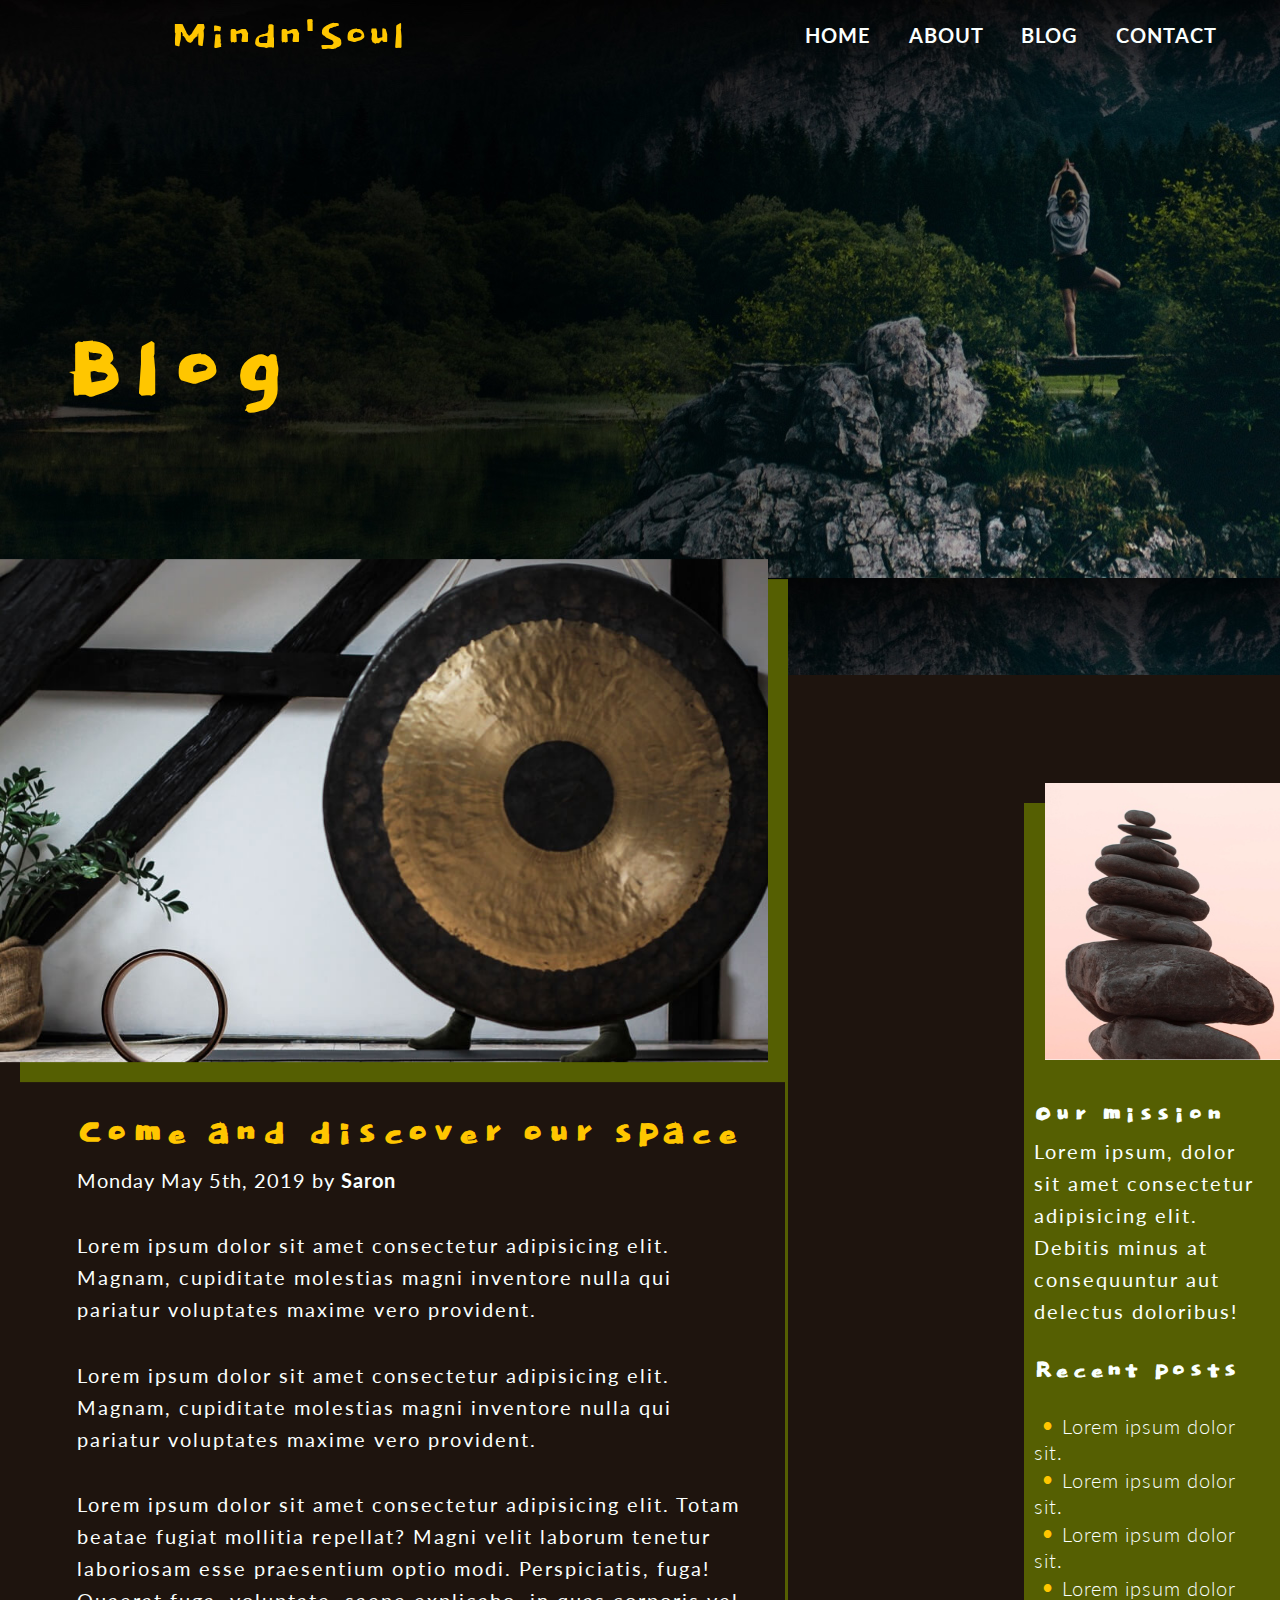
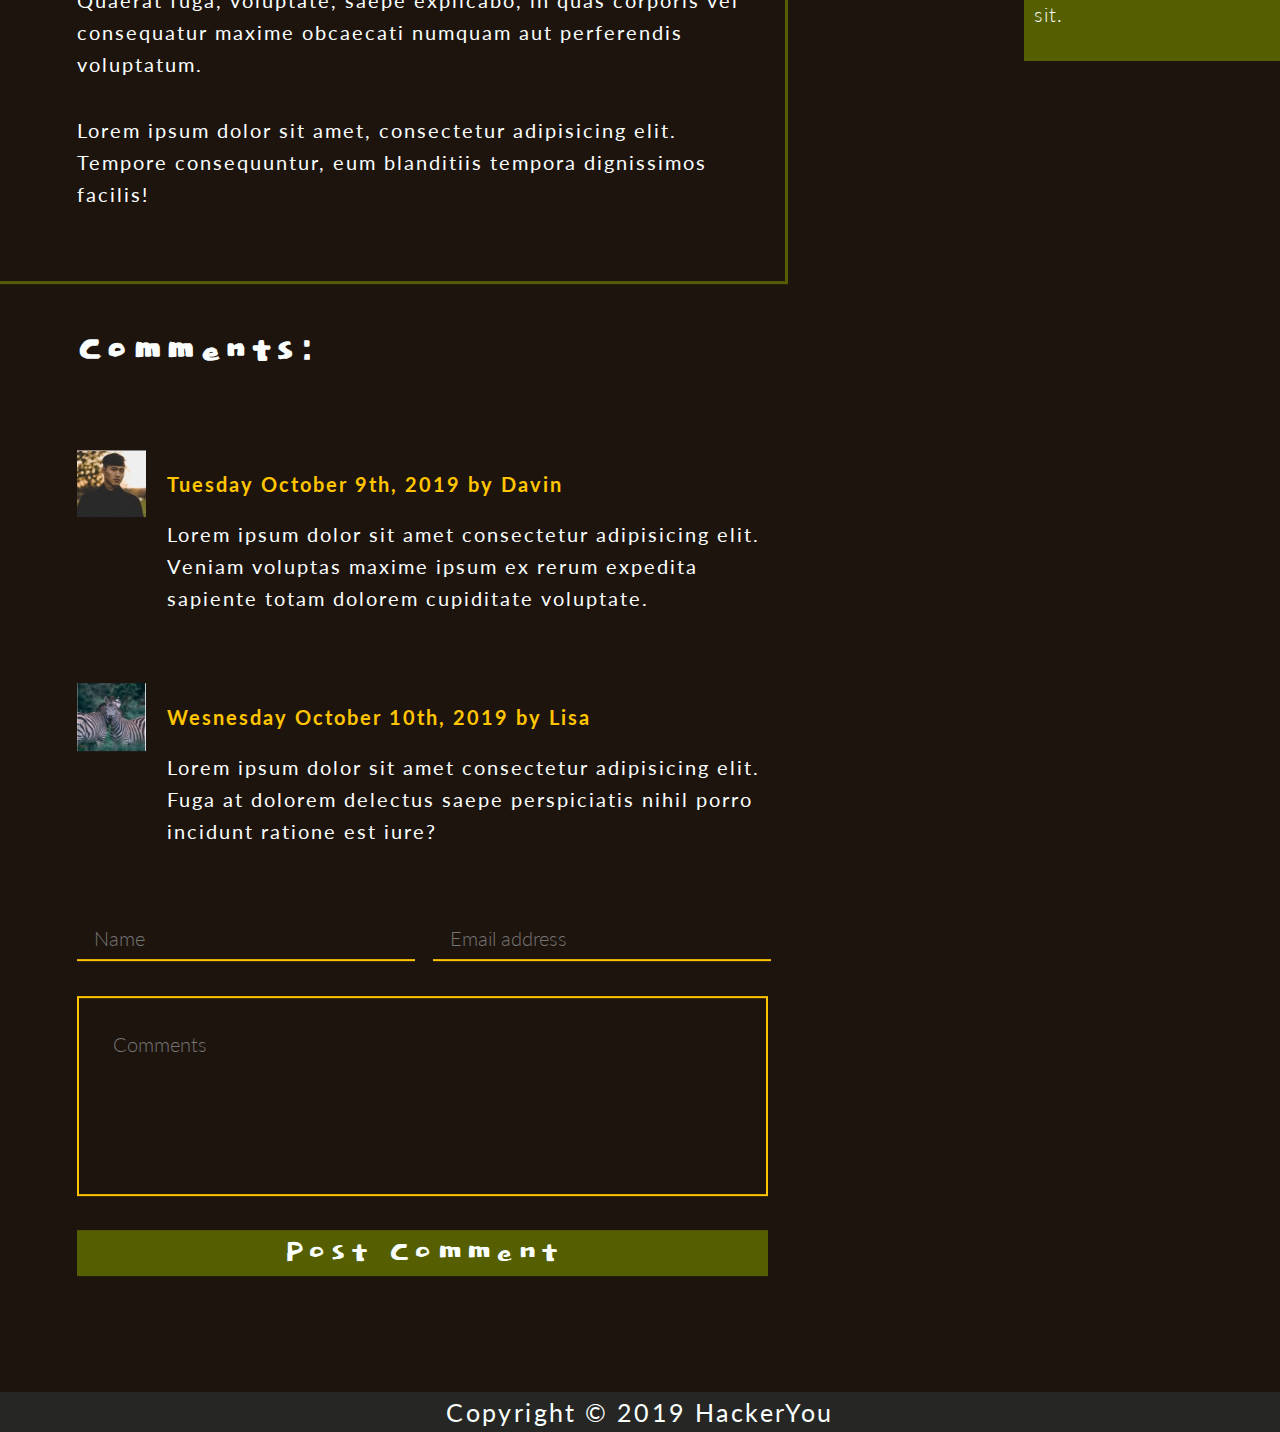
==== blog.html @ b52bbba9 "initial commit" ====
<!DOCTYPE html>
<html lang="en">
<head>
    <meta charset="UTF-8">
    <meta name="viewport" content="width=device-width, initial-scale=1.0">
    <meta http-equiv="X-UA-Compatible" content="ie=edge">
    <title>Blog</title>
    <!-- Google Fonts -->
    <link href="https://fonts.googleapis.com/css?family=Dokdo|Lato:300,400,700" rel="stylesheet">
    <!-- Font Awesome -->
    <link rel="stylesheet" href="https://use.fontawesome.com/releases/v5.8.1/css/all.css"
    integrity="sha384-50oBUHEmvpQ+1lW4y57PTFmhCaXp0ML5d60M1M7uH2+nqUivzIebhndOJK28anvf" crossorigin="anonymous">
    <!-- Style Sheet -->
    <link rel="stylesheet" href="styles/style.css">
</head>

<body>
    <div class="wrapper wrapperBlog">
        <header>
            <div class="navBarTop">
                <div class="logo">
                    <a href="#">Mindn'Soul</a>
                </div>
        
                <nav>
                    <ul class="navLinks">
                        <li><a href="index.html">Home</a></li>
                        <li><a href="#">About</a></li>
                        <li><a href="#">Blog</a></li>
                        <li><a href="contact.html">Contact</a></li>
                    </ul>
                </nav>
            </div>
        
            <div class="blogHeroTxt">
                <h1>Blog</h1>
            </div>
        </header>
        
        <main>
            <div class="blogLeftColumn">
                <div class="blogLeftColumnInnerWrap">
                    <article class="blogPost">
                        <div class="blogImg">
                            <img src="assets/blogGong.jpg"
                                alt="A yoga practicing space with a large gong on the right and a yoga wheel on the left.">
                        </div>
                        <div class="blogTxt">
                            <h2>Come and discover our space</h2>
                            <p>Monday May 5th, 2019 by <span>Saron</span></p>
                            
                            <p>Lorem ipsum dolor sit amet consectetur adipisicing elit. Magnam, cupiditate molestias magni inventore nulla qui pariatur voluptates maxime vero provident.</p>
                            <p>Lorem ipsum dolor sit amet consectetur adipisicing elit. Magnam, cupiditate molestias magni inventore nulla qui pariatur voluptates maxime vero provident.</p>
                            <p>Lorem ipsum dolor sit amet consectetur adipisicing elit. Totam beatae fugiat mollitia repellat? Magni velit laborum tenetur laboriosam esse praesentium optio modi. Perspiciatis, fuga! Quaerat fuga, voluptate, saepe explicabo, in quas corporis vel consequatur maxime obcaecati numquam aut perferendis voluptatum.</p>
                            <p>Lorem ipsum dolor sit amet, consectetur adipisicing elit. Tempore consequuntur, eum blanditiis tempora dignissimos facilis!</p>
                        </div>
                    </article>
                    
                    <section class="comments">
                        <h2>Comments:</h2>
                        <div class="comment">
                            <div class="commentImg">
                                <img src="assets/commentator1.jpg" alt="Commentator display picture, a portrait of a male.">
                            </div>
                    
                            <div class="commentTxt">
                                <h4>Tuesday October 9th, 2019 by Davin</h4>
                                <p>Lorem ipsum dolor sit amet consectetur adipisicing elit. Veniam voluptas maxime ipsum ex rerum expedita sapiente totam dolorem cupiditate voluptate.</p>
                            </div>
                        </div>
                    
                        <div class="comment">
                            <div class="commentImg">
                                <img src="assets/commentator2.jpg" alt="Commentator display picture, a photo of two zebras.">
                            </div>
                    
                            <div class="commentTxt">
                                <h4>Wesnesday October 10th, 2019 by Lisa</h4>
                                <p>Lorem ipsum dolor sit amet consectetur adipisicing elit. Fuga at dolorem delectus saepe perspiciatis nihil porro incidunt ratione est iure?</p>
                            </div>
                        </div>
                    
                        <form>
                            <fieldset class="commentatorInfo">
                                <div class="commentatorName">
                                    <label for="commentatorName" class="visuallyHidden">Name</label>
                                    <input id="commentatorName" type="text" placeholder="Name">
                                </div>

                                <div class="commentatorEmail">
                                    <label for="commentatorEmail" class="visuallyHidden">Email adress</label>
                                <input id="commentatorEmail" type="email" class="commentatorEmail" placeholder="Email address">
                                </div>
                            </fieldset>
                    
                            <fieldset class="commentInput">
                                <label for="commentInput" class="visuallyHidden">Comments</label>
                                <textarea id="commentInput" placeholder="Comments"></textarea>
                    
                                <label for="commentSubmit" class="visuallyHidden">Submit Post</label>
                                <input id="commentSubmit" type="submit" value="Post Comment">
                            </fieldset>
                        </form>
                    </section>
                </div>
            </div>

            <aside class="blogRightColumn">
                <div class="asideInnerWrap">
                    <div class="asideImg">
                        <img src="assets/blogStoneStack.jpg" alt="A stack of stones.">
                    </div>
                    <div class="asideMission">
                        <h3>Our mission</h3>
                        <p>Lorem ipsum, dolor sit amet consectetur adipisicing elit. Debitis minus at consequuntur aut delectus doloribus!
                        </p>
                    </div>
                    <div class="recentPosts">
                        <h3>Recent posts</h3>
                        <ul class="postList">
                            <li>Lorem ipsum dolor sit.</li>
                            <li>Lorem ipsum dolor sit.</li>
                            <li>Lorem ipsum dolor sit.</li>
                            <li>Lorem ipsum dolor sit.</li>
                        </ul>
                    </div>
                </div>
            </aside>
        </main>
        <footer>
            <p>Copyright &copy 2019 HackerYou</p>
        </footer>
    </div>
</body>
</html>
---- styles/style.css ----
article, aside, details, figcaption, figure, footer, header, hgroup, nav, section, summary {
  display: block; }

audio, canvas, video {
  display: inline-block; }

audio:not([controls]) {
  display: none;
  height: 0; }

[hidden] {
  display: none; }

html {
  font-family: sans-serif;
  -webkit-text-size-adjust: 100%;
  -ms-text-size-adjust: 100%; }

a:focus {
  outline: thin dotted; }

a:active, a:hover {
  outline: 0; }

h1 {
  font-size: 2em; }

abbr[title] {
  border-bottom: 1px dotted; }

b, strong {
  font-weight: 700; }

dfn {
  font-style: italic; }

mark {
  background: #ff0;
  color: #000; }

code, kbd, pre, samp {
  font-family: monospace, serif;
  font-size: 1em; }

pre {
  white-space: pre-wrap;
  word-wrap: break-word; }

q {
  quotes: \201C \201D \2018 \2019; }

small {
  font-size: 80%; }

sub, sup {
  font-size: 75%;
  line-height: 0;
  position: relative;
  vertical-align: baseline; }

sup {
  top: -.5em; }

sub {
  bottom: -.25em; }

img {
  border: 0; }

svg:not(:root) {
  overflow: hidden; }

fieldset {
  border: 1px solid silver;
  margin: 0 2px;
  padding: .35em .625em .75em; }

button, input, select, textarea {
  font-family: inherit;
  font-size: 100%;
  margin: 0; }

button, input {
  line-height: normal; }

button, html input[type=button], input[type=reset], input[type=submit] {
  -webkit-appearance: button;
  cursor: pointer; }

button[disabled], input[disabled] {
  cursor: default; }

input[type=checkbox], input[type=radio] {
  -webkit-box-sizing: border-box;
  box-sizing: border-box;
  padding: 0; }

input[type=search] {
  -webkit-appearance: textfield;
  -moz-box-sizing: content-box;
  -webkit-box-sizing: content-box;
  box-sizing: content-box; }

input[type=search]::-webkit-search-cancel-button, input[type=search]::-webkit-search-decoration {
  -webkit-appearance: none; }

textarea {
  overflow: auto;
  vertical-align: top; }

table {
  border-collapse: collapse;
  border-spacing: 0; }

body, figure {
  margin: 0; }

legend, button::-moz-focus-inner, input::-moz-focus-inner {
  border: 0;
  padding: 0; }

* {
  -moz-box-sizing: border-box;
  -webkit-box-sizing: border-box;
  box-sizing: border-box; }

.visuallyHidden:not(:focus):not(:active) {
  position: absolute;
  width: 1px;
  height: 1px;
  margin: -1px;
  border: 0;
  padding: 0;
  white-space: nowrap;
  -webkit-clip-path: inset(100%);
  clip-path: inset(100%);
  clip: rect(0 0 0);
  overflow: hidden; }

html {
  font-size: 125%; }

a {
  text-decoration: none; }

ul {
  padding: 0; }

li {
  list-style: none; }

img {
  width: 100%;
  max-width: 100%; }

.wrapper {
  max-width: 1440px;
  margin: 0 auto; }

h1,
h2,
h3,
h4,
p {
  margin: 0; }

.logo a,
h1,
h2,
h3 {
  font-family: "Dokdo", cursive; }

.logo a,
h1,
h2,
.wrapperHome h3,
h4 {
  color: #ffc600; }

.navLinks a,
.heroTxt span,
li,
p,
input,
textarea {
  font-family: "Lato", sans-serif;
  color: #fafffe; }

nav li {
  font-weight: 700; }

.heroTxt span,
input,
textarea {
  font-weight: 300; }

.wrapper header {
  background-size: cover;
  background-repeat: no-repeat; }

.wrapperBlog header,
.wrapperContact header {
  min-height: 75vh;
  display: -webkit-box;
  display: -ms-flexbox;
  display: flex;
  -webkit-box-orient: vertical;
  -webkit-box-direction: normal;
  -ms-flex-direction: column;
  flex-direction: column; }

.navBarTop {
  display: -webkit-box;
  display: -ms-flexbox;
  display: flex;
  -webkit-box-pack: justify;
  -ms-flex-pack: justify;
  justify-content: space-between;
  -webkit-box-align: center;
  -ms-flex-align: center;
  align-items: center; }

.logo {
  width: 40%;
  font-size: 2.56rem;
  padding-left: 5%;
  text-align: center; }

header nav {
  width: 40%; }

.navLinks {
  padding-right: 5%;
  display: -webkit-box;
  display: -ms-flexbox;
  display: flex;
  -webkit-box-pack: space-evenly;
  -ms-flex-pack: space-evenly;
  justify-content: space-evenly; }

.navLinks a {
  font-size: 1rem;
  line-height: 1.45rem;
  letter-spacing: 0.05rem;
  text-align: center;
  text-transform: uppercase;
  -webkit-transition: color .3s linear;
  -o-transition: color .3s linear;
  transition: color .3s linear; }
  .navLinks a:hover {
    color: #ffc600; }

.blogHeroTxt,
.contactHeroTxt {
  -webkit-box-flex: 1;
  -ms-flex-positive: 1;
  flex-grow: 1;
  display: -webkit-box;
  display: -ms-flexbox;
  display: flex;
  -webkit-box-pack: start;
  -ms-flex-pack: start;
  justify-content: flex-start;
  -webkit-box-align: center;
  -ms-flex-align: center;
  align-items: center; }
  .blogHeroTxt h1,
  .contactHeroTxt h1 {
    padding-left: 5%;
    font-size: 5.25rem;
    line-height: 3.48rem;
    letter-spacing: 0.545rem; }

h2 {
  font-size: 2.25rem;
  line-height: 2.9rem;
  letter-spacing: 0.245rem; }

p,
h4 {
  font-size: 1rem;
  line-height: 1.6rem;
  letter-spacing: 0.1rem; }

.button,
input[type=submit] {
  background: #555f02;
  padding: 3px 5px;
  font-family: "Dokdo", cursive;
  font-size: 2rem;
  line-height: 2.9rem;
  letter-spacing: 0.215rem;
  color: #fafffe; }

footer {
  background: #262725; }
  footer p {
    font-family: "Lato", sans-serif;
    font-size: 1.25rem;
    line-height: 2rem;
    letter-spacing: 0.12rem;
    color: #fafffe;
    text-align: center; }

.wrapperBlog header {
  background: url("../assets/blogHeaderBackground.jpg"); }

.wrapperBlog main {
  background: #1e140e;
  display: -webkit-box;
  display: -ms-flexbox;
  display: flex;
  -ms-flex-wrap: wrap;
  flex-wrap: wrap; }

.blogLeftColumn {
  width: 60%; }

.blogRightColumn {
  width: 40%; }

.blogLeftColumnInnerWrap {
  -webkit-transform: translateY(-5%);
  -ms-transform: translateY(-5%);
  transform: translateY(-5%); }

.blogImg img {
  -webkit-box-shadow: 20px 20px 0 #555f02;
  box-shadow: 20px 20px 0 #555f02; }

.blogTxt {
  width: calc( 100% + 20px);
  padding: 5% 5% 5% 10%;
  border-right: 3px solid #555f02;
  border-bottom: 3px solid #555f02; }
  .blogTxt p {
    margin-bottom: 5%; }
  .blogTxt p:nth-of-type(1) {
    letter-spacing: 0.05rem; }
  .blogTxt span {
    font-weight: 700; }

.comments {
  margin-top: 5%;
  padding-left: 10%; }
  .comments h2 {
    color: #fafffe; }

.comment {
  margin: 10% 0;
  display: -webkit-box;
  display: -ms-flexbox;
  display: flex;
  -ms-flex-wrap: wrap;
  flex-wrap: wrap;
  -webkit-box-pack: justify;
  -ms-flex-pack: justify;
  justify-content: space-between; }

.commentImg {
  width: 10%; }

.commentTxt {
  padding-left: 3%;
  width: 90%; }
  .commentTxt h4 {
    margin: 0;
    padding: 3% 0;
    font-family: "Lato", sans-serif; }

fieldset {
  width: 100%;
  margin: 0;
  padding: 0;
  border: none;
  display: -webkit-box;
  display: -ms-flexbox;
  display: flex;
  -ms-flex-wrap: wrap;
  flex-wrap: wrap;
  -webkit-box-pack: justify;
  -ms-flex-pack: justify;
  justify-content: space-between; }
  fieldset .commentatorName {
    margin-right: 1%; }
  fieldset .commentatorEmail {
    margin-left: 1%; }
  fieldset .commentatorName,
  fieldset .commentatorEmail {
    width: calc( 50% - 1%); }
    fieldset .commentatorName input,
    fieldset .commentatorEmail input {
      width: 100%;
      height: 45px;
      padding-left: 5%;
      background: transparent;
      border: none;
      border-bottom: 2px solid #ffc600; }

.commentInput input,
.commentInput textarea {
  width: 100%; }

.commentInput input[type=submit] {
  border: none;
  line-height: 2rem; }

.commentInput textarea {
  resize: none;
  margin: 5% 0;
  padding: 5% 0 0 5%;
  height: 200px;
  background: transparent;
  border: 2px solid #ffc600;
  vertical-align: top; }

.blogRightColumn {
  padding-top: 10%;
  display: -webkit-box;
  display: -ms-flexbox;
  display: flex;
  -webkit-box-pack: end;
  -ms-flex-pack: end;
  justify-content: flex-end;
  -webkit-box-align: start;
  -ms-flex-align: start;
  align-items: flex-start; }
  .blogRightColumn h3 {
    font-size: 1.5rem;
    line-height: 2rem;
    letter-spacing: 0.2rem;
    color: #fafffe; }

.asideInnerWrap {
  background: #555f02;
  width: 50%;
  padding: 2%; }

.asideImg img {
  position: relative;
  top: -30px;
  right: -11px; }

.asideMission,
.recentPosts {
  margin-bottom: 10%; }

.postList li {
  list-style: none;
  list-style-position: inside;
  font-family: "Lato", sans-serif;
  font-weight: 300;
  font-size: 1rem;
  line-height: 1.3rem;
  letter-spacing: 0.05rem;
  color: #fafffe; }
  .postList li::before {
    content: "\2022";
    color: #ffc600;
    font-size: 1.3rem;
    padding: 0.3rem; }

.wrapperContact header {
  background: url("../assets/contactHeaderBackground.jpg"); }

.contactContent {
  background: #1e140e;
  display: -webkit-box;
  display: -ms-flexbox;
  display: flex;
  -ms-flex-pack: distribute;
  justify-content: space-around;
  -webkit-box-align: center;
  -ms-flex-align: center;
  align-items: center; }

.contactForm {
  width: 65%;
  padding: 0 0 5% 5%; }

.getInTouch {
  background: #262725;
  padding: 10% 5%;
  -webkit-box-shadow: 20px 20px 0 #ffc600;
  box-shadow: 20px 20px 0 #ffc600;
  position: relative;
  top: -130px; }

.senderInfo input {
  width: calc( 49% - 6%);
  height: 45px;
  margin: 0 3%;
  padding-left: 5%;
  background: transparent;
  border: none;
  border-bottom: 2px solid #ffc600;
  font-family: "Lato", sans-serif;
  font-size: 1rem;
  line-height: 1.3rem;
  letter-spacing: 0.05rem;
  color: #fafffe; }

.messageInput textarea {
  resize: none;
  width: 100%;
  margin: 5% 0;
  padding: 5% 0 0 5%;
  height: 200px;
  background: transparent;
  border: 2px solid #ffc600;
  font-family: "Lato", sans-serif;
  font-size: 1rem;
  line-height: 1.3rem;
  letter-spacing: 0.05rem;
  vertical-align: top;
  color: #fafffe; }

.messageInput input {
  width: 100%; }
  .messageInput input[type=submit] {
    background: #555f02;
    height: 40px;
    border: none;
    font-family: "Dokdo", cursive;
    font-size: 1.5rem;
    line-height: 2rem;
    letter-spacing: 0.05rem;
    color: #fafffe; }

.contactInfo {
  width: 35%;
  padding: 9%; }

.mediaContact ul {
  width: 70%;
  margin: 0;
  display: -webkit-box;
  display: -ms-flexbox;
  display: flex;
  -webkit-box-pack: justify;
  -ms-flex-pack: justify;
  justify-content: space-between; }
  .mediaContact ul a {
    font-size: 1rem;
    line-height: 1.3rem;
    color: #ffc600; }

.mediaContact a {
  font-family: "Lato", sans-serif;
  font-weight: 300;
  font-size: 1rem;
  line-height: 2.5rem;
  letter-spacing: 0.05rem;
  color: #fafffe; }

.directContact a {
  font-family: "Lato", sans-serif;
  font-weight: 300;
  font-size: 1rem;
  line-height: 1.5rem;
  letter-spacing: 0.05rem;
  color: #fafffe; }

.wrapperHome header {
  background: url("../assets/homeHeaderBackground.jpg");
  background-size: cover;
  background-position: right top;
  min-height: 95vh; }

.heroContainer {
  display: -webkit-box;
  display: -ms-flexbox;
  display: flex;
  -webkit-transform: translateY(30%);
  -ms-transform: translateY(30%);
  transform: translateY(30%); }

.heroImg {
  width: 40%; }

.heroTxt {
  width: 60%;
  display: -webkit-box;
  display: -ms-flexbox;
  display: flex;
  -webkit-box-orient: vertical;
  -webkit-box-direction: normal;
  -ms-flex-direction: column;
  flex-direction: column;
  -webkit-box-pack: start;
  -ms-flex-pack: start;
  justify-content: flex-start; }

.heroTxt h1 {
  margin: 0 3%;
  font-size: 5.75rem;
  line-height: 4.5rem; }
  .heroTxt h1 span {
    font-size: 2.5rem; }

.newAdventure,
.moreInfo {
  background: #1e140e;
  padding: 10%; }

.gallery,
.courseInfo {
  background: #262725; }

.newAdventure,
.galleryContainer {
  display: -webkit-box;
  display: -ms-flexbox;
  display: flex;
  -webkit-box-pack: justify;
  -ms-flex-pack: justify;
  justify-content: space-between;
  -webkit-box-align: center;
  -ms-flex-align: center;
  align-items: center; }

.newAdventureTxt {
  width: 70%; }

.newAdventureImg {
  width: 30%; }

.gallery {
  padding: 10%;
  font-size: 0; }
  .gallery img {
    width: calc( 33.33% - 4%/3);
    margin: 1%; }
    .gallery img:first-child {
      margin-left: 0; }
    .gallery img:last-child {
      margin-right: 0; }

.moreInfo {
  display: -webkit-box;
  display: -ms-flexbox;
  display: flex;
  -ms-flex-wrap: wrap;
  flex-wrap: wrap;
  -webkit-box-pack: justify;
  -ms-flex-pack: justify;
  justify-content: space-between;
  -ms-flex-line-pack: distribute;
  align-content: space-around; }

.infoSelection {
  width: calc( 50% - 2%);
  display: -webkit-box;
  display: -ms-flexbox;
  display: flex;
  -ms-flex-wrap: wrap;
  flex-wrap: wrap; }
  .infoSelection:nth-child(odd) {
    margin-right: 1%; }
  .infoSelection::nth-child(even) {
    margin-left: 1%; }

.icon {
  background: #555f02;
  width: 50px;
  height: 50px;
  border-radius: 50%;
  padding-top: 8px;
  text-align: center; }
  .icon i {
    font-size: 1.5rem;
    color: #fafffe; }

.infoTxt {
  width: 90%;
  padding-left: 3%; }

.wrapperHome h3 {
  font-size: 2rem;
  line-height: 2.9rem;
  letter-spacing: 0.215rem; }

.groupProgm,
.newLocation {
  display: -webkit-box;
  display: -ms-flexbox;
  display: flex;
  -ms-flex-wrap: wrap;
  flex-wrap: wrap;
  -webkit-box-pack: justify;
  -ms-flex-pack: justify;
  justify-content: space-between;
  -webkit-box-align: center;
  -ms-flex-align: center;
  align-items: center; }

.groupProgmImg,
.newLocationImg {
  width: 40%; }

.groupProgmImg {
  -webkit-transform: translateY(-20%);
  -ms-transform: translateY(-20%);
  transform: translateY(-20%); }

.newLocationImg {
  -webkit-transform: translateY(20%);
  -ms-transform: translateY(20%);
  transform: translateY(20%); }

.groupProgmImg img {
  -webkit-box-shadow: 20px 20px 0 #ffc600;
  box-shadow: 20px 20px 0 #ffc600; }

.newLocationImg img {
  -webkit-box-shadow: -20px 20px 0 #ffc600;
  box-shadow: -20px 20px 0 #ffc600; }

.groupProgmTxt,
.newLocationTxt {
  width: 60%;
  padding: 3%; }

.freeTrial {
  background: #1e140e; }

.freeTrialTxt {
  padding: 10%;
  text-align: center; }
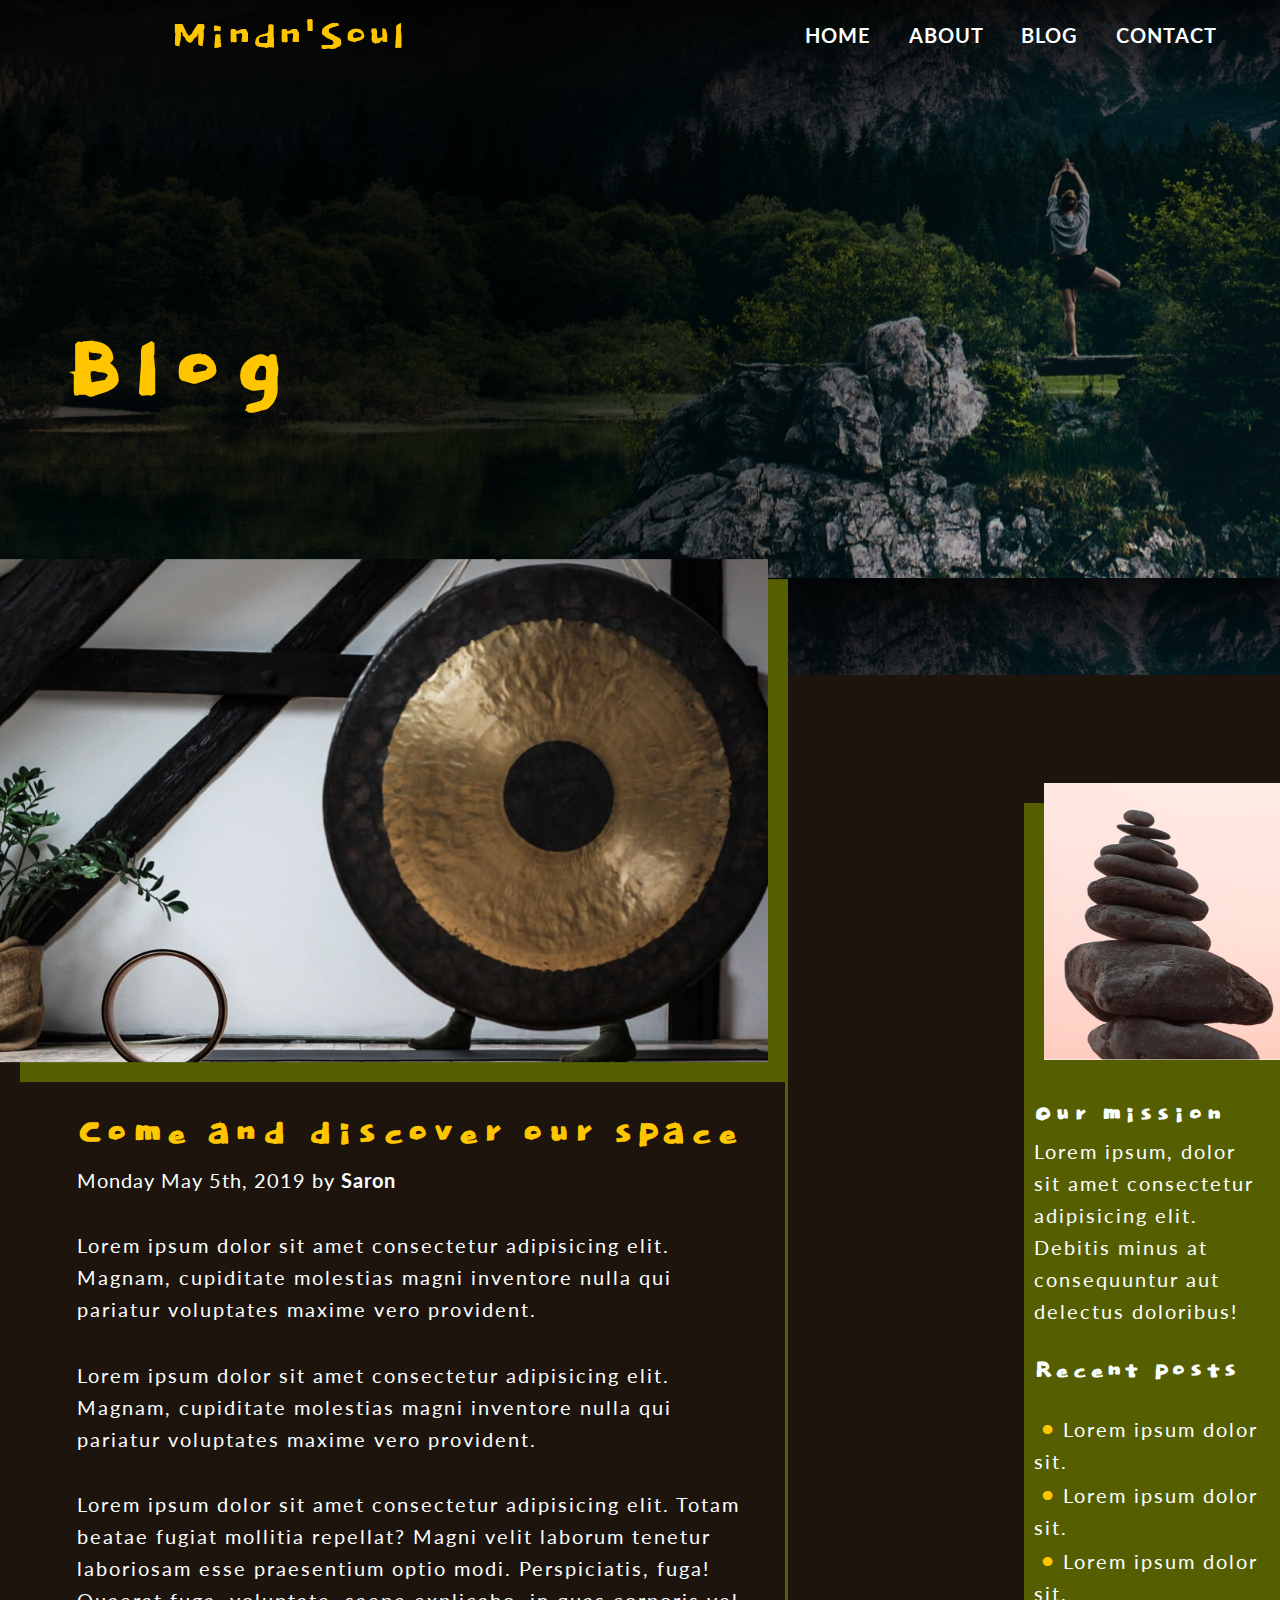
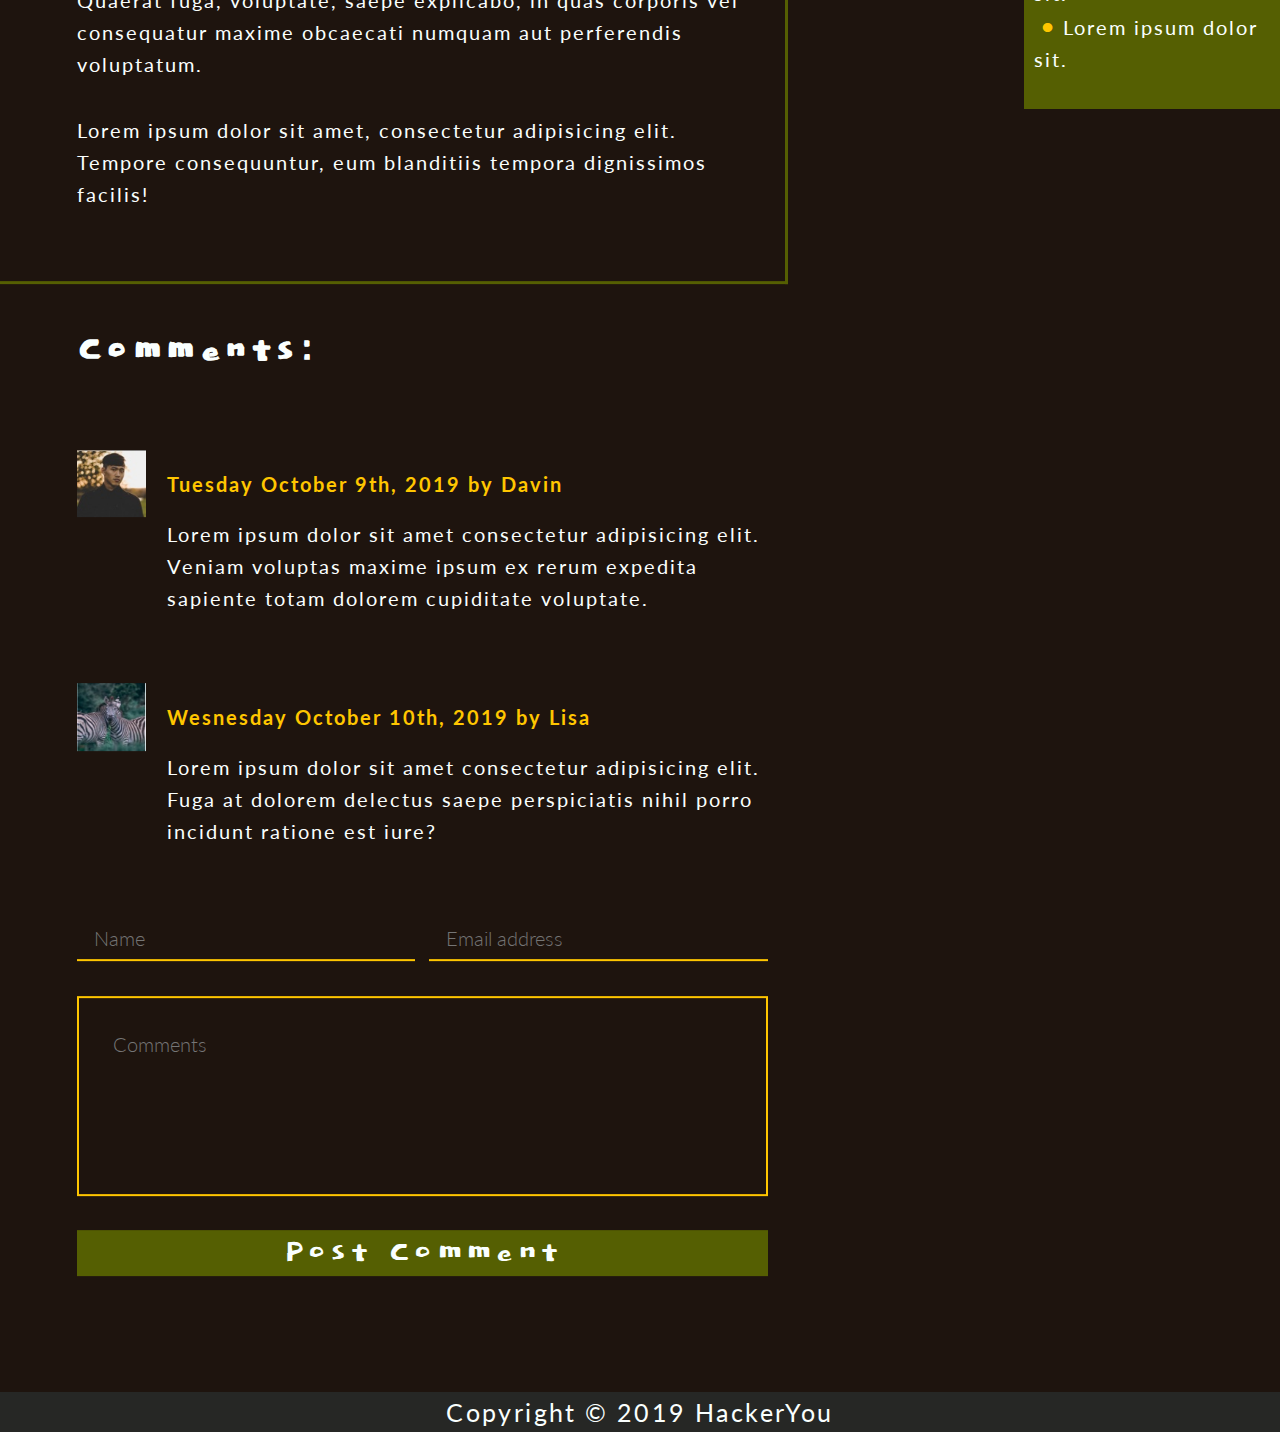
==== commit 5d086ca1: "combined form styles, cleaned up some redundant codes" ====
--- a/blog.html
+++ b/blog.html
@@ -81,19 +81,19 @@
                         </div>
                     
                         <form>
-                            <fieldset class="commentatorInfo">
-                                <div class="commentatorName">
+                            <fieldset>
+                                <div class="formName">
                                     <label for="commentatorName" class="visuallyHidden">Name</label>
                                     <input id="commentatorName" type="text" placeholder="Name">
                                 </div>
 
-                                <div class="commentatorEmail">
+                                <div class="formEmail">
                                     <label for="commentatorEmail" class="visuallyHidden">Email adress</label>
-                                <input id="commentatorEmail" type="email" class="commentatorEmail" placeholder="Email address">
+                                <input id="commentatorEmail" type="email" placeholder="Email address">
                                 </div>
                             </fieldset>
                     
-                            <fieldset class="commentInput">
+                            <fieldset class="formInput">
                                 <label for="commentInput" class="visuallyHidden">Comments</label>
                                 <textarea id="commentInput" placeholder="Comments"></textarea>
                     
--- a/styles/style.css
+++ b/styles/style.css
@@ -194,6 +194,22 @@
 textarea {
   font-weight: 300; }
 
+input::-webkit-input-placeholder,
+textarea::-webkit-input-placeholder {
+  opacity: 1; }
+
+input:-ms-input-placeholder,
+textarea:-ms-input-placeholder {
+  opacity: 1; }
+
+input::-ms-input-placeholder,
+textarea::-ms-input-placeholder {
+  opacity: 1; }
+
+input::placeholder,
+textarea::placeholder {
+  opacity: 1; }
+
 .wrapper header {
   background-size: cover;
   background-repeat: no-repeat; }
@@ -277,7 +293,8 @@
   letter-spacing: 0.245rem; }
 
 p,
-h4 {
+h4,
+.postList li {
   font-size: 1rem;
   line-height: 1.6rem;
   letter-spacing: 0.1rem; }
@@ -292,6 +309,64 @@
   letter-spacing: 0.215rem;
   color: #fafffe; }
 
+.wrapperBlog main,
+.wrapperContact main {
+  background: #1e140e;
+  display: -webkit-box;
+  display: -ms-flexbox;
+  display: flex;
+  -ms-flex-wrap: wrap;
+  flex-wrap: wrap; }
+
+fieldset {
+  width: 100%;
+  margin: 0;
+  padding: 0;
+  border: none;
+  display: -webkit-box;
+  display: -ms-flexbox;
+  display: flex;
+  -ms-flex-wrap: wrap;
+  flex-wrap: wrap;
+  -webkit-box-pack: justify;
+  -ms-flex-pack: justify;
+  justify-content: space-between; }
+
+.formName {
+  margin-right: 1%; }
+
+.formEmail {
+  margin-left: 1%; }
+
+.formName,
+.formEmail {
+  width: calc( 50% - 1%); }
+  .formName input,
+  .formEmail input {
+    width: 100%;
+    height: 45px;
+    padding-left: 5%;
+    background: transparent;
+    border: none;
+    border-bottom: 2px solid #ffc600; }
+
+.formInput input,
+.formInput textarea {
+  width: 100%; }
+
+.formInput input[type=submit] {
+  border: none;
+  line-height: 2rem; }
+
+.formInput textarea {
+  resize: none;
+  margin: 5% 0;
+  padding: 5% 0 0 5%;
+  height: 200px;
+  background: transparent;
+  border: 2px solid #ffc600;
+  vertical-align: top; }
+
 footer {
   background: #262725; }
   footer p {
@@ -304,14 +379,6 @@
 
 .wrapperBlog header {
   background: url("../assets/blogHeaderBackground.jpg"); }
-
-.wrapperBlog main {
-  background: #1e140e;
-  display: -webkit-box;
-  display: -ms-flexbox;
-  display: flex;
-  -ms-flex-wrap: wrap;
-  flex-wrap: wrap; }
 
 .blogLeftColumn {
   width: 60%; }
@@ -368,52 +435,6 @@
     padding: 3% 0;
     font-family: "Lato", sans-serif; }
 
-fieldset {
-  width: 100%;
-  margin: 0;
-  padding: 0;
-  border: none;
-  display: -webkit-box;
-  display: -ms-flexbox;
-  display: flex;
-  -ms-flex-wrap: wrap;
-  flex-wrap: wrap;
-  -webkit-box-pack: justify;
-  -ms-flex-pack: justify;
-  justify-content: space-between; }
-  fieldset .commentatorName {
-    margin-right: 1%; }
-  fieldset .commentatorEmail {
-    margin-left: 1%; }
-  fieldset .commentatorName,
-  fieldset .commentatorEmail {
-    width: calc( 50% - 1%); }
-    fieldset .commentatorName input,
-    fieldset .commentatorEmail input {
-      width: 100%;
-      height: 45px;
-      padding-left: 5%;
-      background: transparent;
-      border: none;
-      border-bottom: 2px solid #ffc600; }
-
-.commentInput input,
-.commentInput textarea {
-  width: 100%; }
-
-.commentInput input[type=submit] {
-  border: none;
-  line-height: 2rem; }
-
-.commentInput textarea {
-  resize: none;
-  margin: 5% 0;
-  padding: 5% 0 0 5%;
-  height: 200px;
-  background: transparent;
-  border: 2px solid #ffc600;
-  vertical-align: top; }
-
 .blogRightColumn {
   padding-top: 10%;
   display: -webkit-box;
@@ -437,9 +458,9 @@
   padding: 2%; }
 
 .asideImg img {
-  position: relative;
-  top: -30px;
-  right: -11px; }
+  -webkit-transform: translate(10px, -30px);
+  -ms-transform: translate(10px, -30px);
+  transform: translate(10px, -30px); }
 
 .asideMission,
 .recentPosts {
@@ -447,13 +468,7 @@
 
 .postList li {
   list-style: none;
-  list-style-position: inside;
-  font-family: "Lato", sans-serif;
-  font-weight: 300;
-  font-size: 1rem;
-  line-height: 1.3rem;
-  letter-spacing: 0.05rem;
-  color: #fafffe; }
+  list-style-position: inside; }
   .postList li::before {
     content: "\2022";
     color: #ffc600;
@@ -463,11 +478,7 @@
 .wrapperContact header {
   background: url("../assets/contactHeaderBackground.jpg"); }
 
-.contactContent {
-  background: #1e140e;
-  display: -webkit-box;
-  display: -ms-flexbox;
-  display: flex;
+.wrapperContact main {
   -ms-flex-pack: distribute;
   justify-content: space-around;
   -webkit-box-align: center;
@@ -475,57 +486,16 @@
   align-items: center; }
 
 .contactForm {
-  width: 65%;
-  padding: 0 0 5% 5%; }
-
-.getInTouch {
-  background: #262725;
-  padding: 10% 5%;
-  -webkit-box-shadow: 20px 20px 0 #ffc600;
-  box-shadow: 20px 20px 0 #ffc600;
-  position: relative;
-  top: -130px; }
-
-.senderInfo input {
-  width: calc( 49% - 6%);
-  height: 45px;
-  margin: 0 3%;
-  padding-left: 5%;
-  background: transparent;
-  border: none;
-  border-bottom: 2px solid #ffc600;
-  font-family: "Lato", sans-serif;
-  font-size: 1rem;
-  line-height: 1.3rem;
-  letter-spacing: 0.05rem;
-  color: #fafffe; }
-
-.messageInput textarea {
-  resize: none;
-  width: 100%;
-  margin: 5% 0;
-  padding: 5% 0 0 5%;
-  height: 200px;
-  background: transparent;
-  border: 2px solid #ffc600;
-  font-family: "Lato", sans-serif;
-  font-size: 1rem;
-  line-height: 1.3rem;
-  letter-spacing: 0.05rem;
-  vertical-align: top;
-  color: #fafffe; }
-
-.messageInput input {
-  width: 100%; }
-  .messageInput input[type=submit] {
-    background: #555f02;
-    height: 40px;
-    border: none;
-    font-family: "Dokdo", cursive;
-    font-size: 1.5rem;
-    line-height: 2rem;
-    letter-spacing: 0.05rem;
-    color: #fafffe; }
+  width: 65%; }
+  .contactForm form {
+    margin-left: 10%;
+    padding: 5%;
+    -webkit-box-shadow: 20px 20px 0 #ffc600;
+    box-shadow: 20px 20px 0 #ffc600;
+    background: #262725;
+    -webkit-transform: translateY(-30%);
+    -ms-transform: translateY(-30%);
+    transform: translateY(-30%); }
 
 .contactInfo {
   width: 35%;
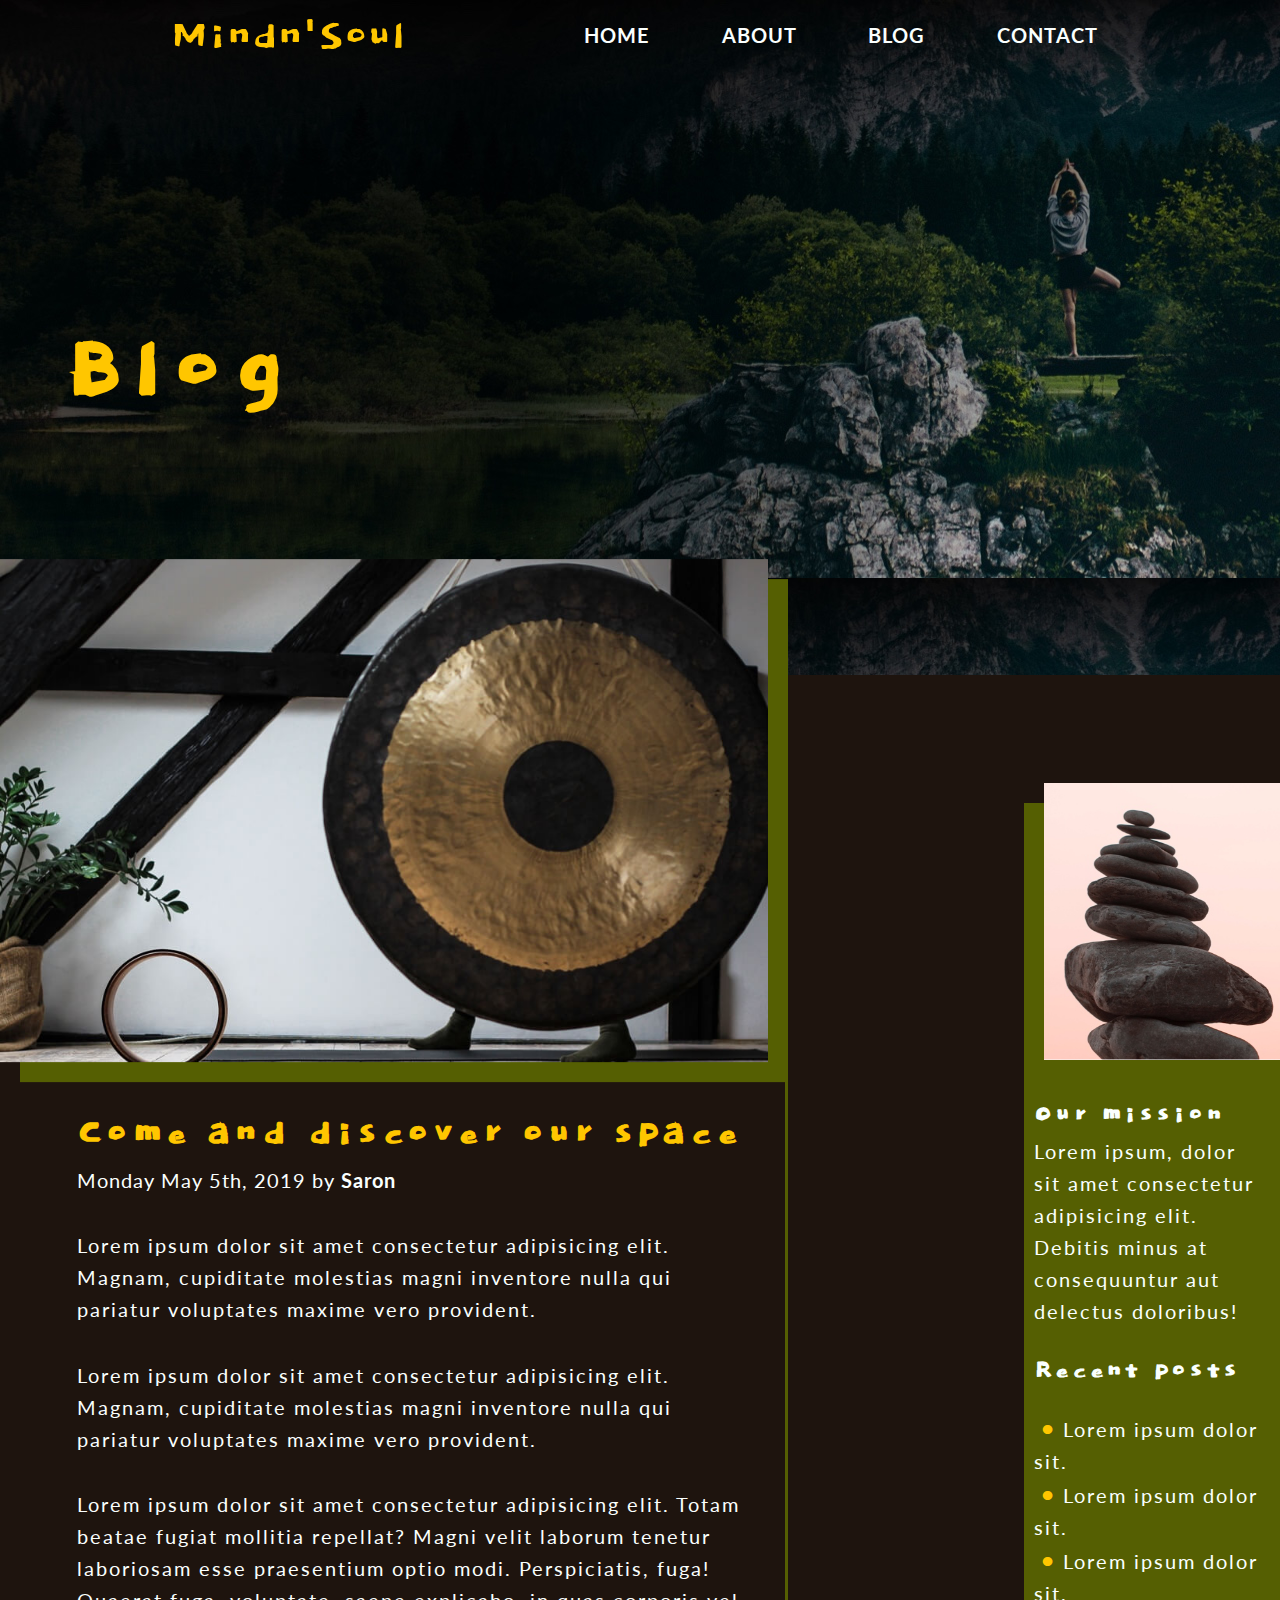
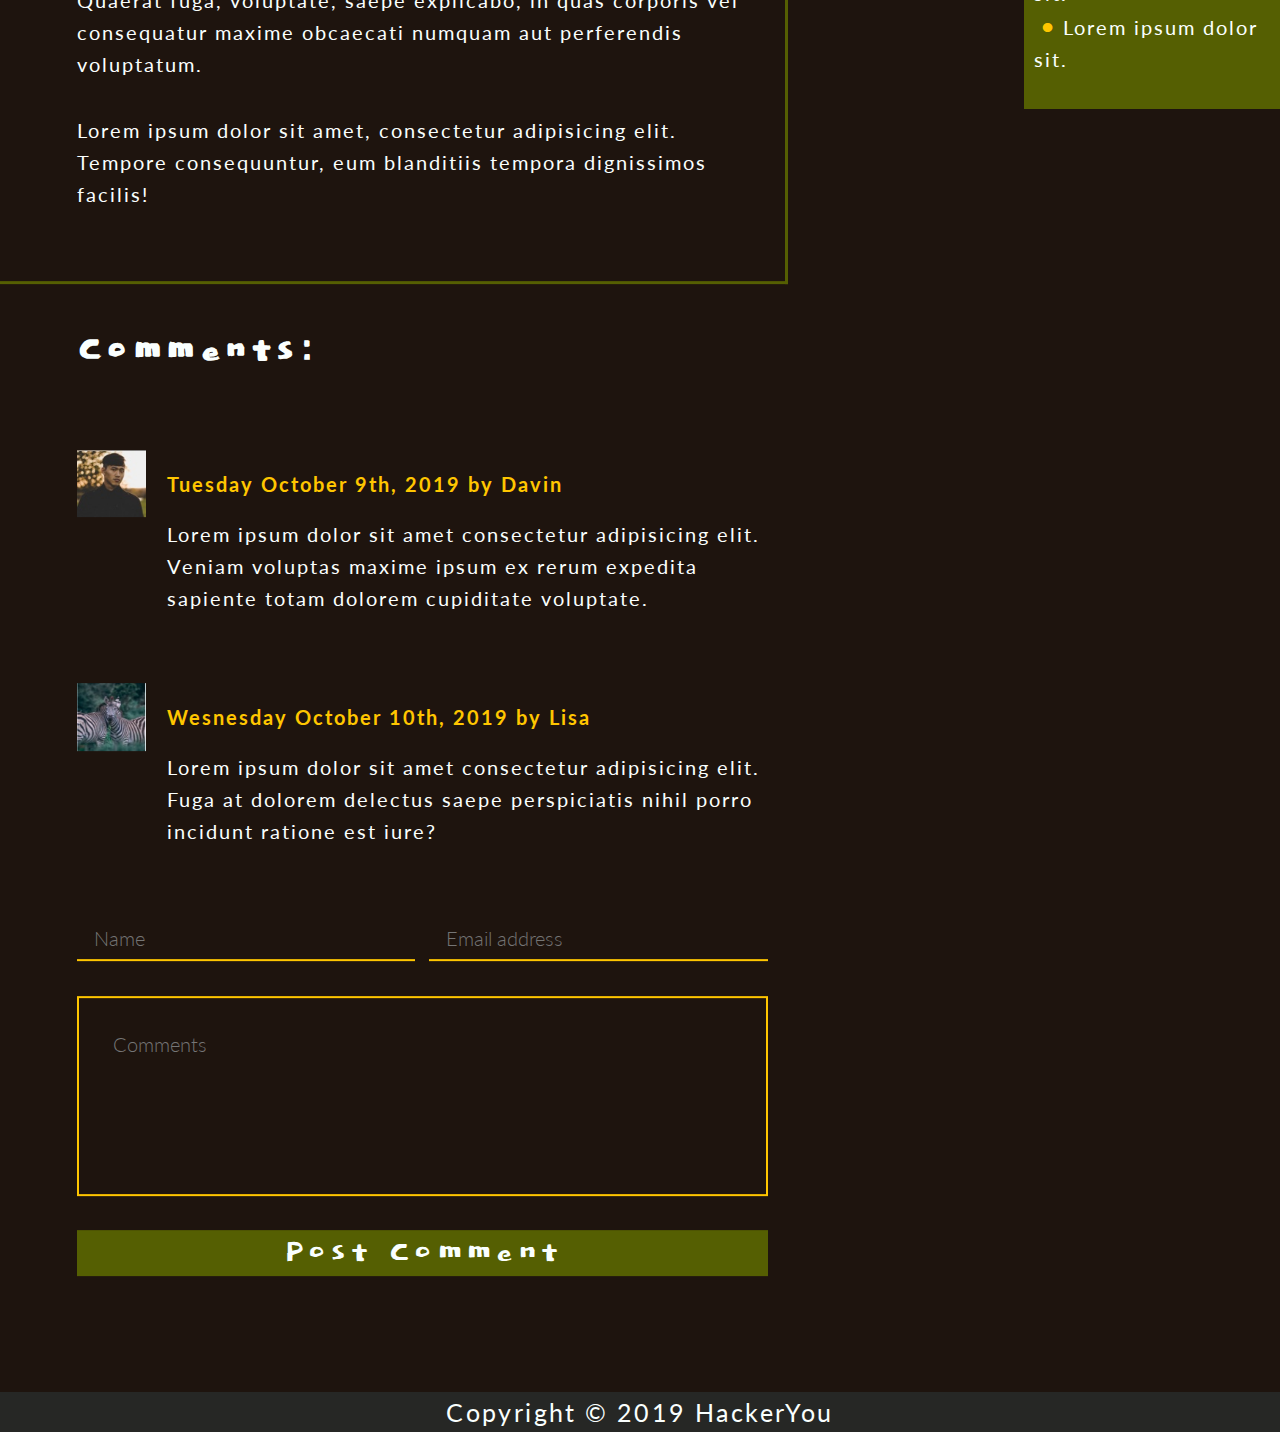
==== commit ca9c58a3: "responsive on all header, up to newAdventure on home page" ====
--- a/blog.html
+++ b/blog.html
@@ -28,6 +28,7 @@
                         <li><a href="#">About</a></li>
                         <li><a href="#">Blog</a></li>
                         <li><a href="contact.html">Contact</a></li>
+                        <li><a href="#"><i class="fas fa-bars"></i></a></li>
                     </ul>
                 </nav>
             </div>
--- a/styles/style.css
+++ b/styles/style.css
@@ -250,9 +250,11 @@
   display: -webkit-box;
   display: -ms-flexbox;
   display: flex;
-  -webkit-box-pack: space-evenly;
-  -ms-flex-pack: space-evenly;
-  justify-content: space-evenly; }
+  -ms-flex-pack: distribute;
+  justify-content: space-around; }
+  .navLinks li:last-child {
+    visibility: hidden;
+    width: 0; }
 
 .navLinks a {
   font-size: 1rem;
@@ -377,6 +379,44 @@
     color: #fafffe;
     text-align: center; }
 
+@media (max-width: 1360px) {
+  nav {
+    -webkit-box-flex: 1;
+    -ms-flex-positive: 1;
+    flex-grow: 1; }
+  .navLinks {
+    -webkit-box-pack: space-evenly;
+    -ms-flex-pack: space-evenly;
+    justify-content: space-evenly; } }
+
+@media (max-width: 860px) {
+  .navLinks {
+    -webkit-box-pack: end;
+    -ms-flex-pack: end;
+    justify-content: flex-end; }
+    .navLinks li {
+      visibility: hidden;
+      width: 0; }
+      .navLinks li:last-child {
+        visibility: visible;
+        width: auto; }
+    .navLinks a:last-child {
+      font-size: 1.5rem;
+      -webkit-transition: color .3s linear;
+      -o-transition: color .3s linear;
+      transition: color .3s linear; }
+      .navLinks a:last-child:hover {
+        color: #ffc600; } }
+
+@media (max-width: 380px) {
+  .logo {
+    visibility: hidden; } }
+
+@media (max-width: 350px) {
+  .button {
+    font-size: 1.6rem;
+    line-height: 2.5rem; } }
+
 .wrapperBlog header {
   background: url("../assets/blogHeaderBackground.jpg"); }
 
@@ -475,6 +515,23 @@
     font-size: 1.3rem;
     padding: 0.3rem; }
 
+@media (max-width: 1170px) {
+  .wrapperBlog header {
+    background-position: 80%; } }
+
+@media (max-width: 900px) {
+  .wrapperBlog header {
+    background-position: 60%; } }
+
+@media (max-width: 500px) {
+  .wrapperBlog header {
+    background-position: 70%; }
+  .blogHeroTxt {
+    -webkit-box-align: end;
+    -ms-flex-align: end;
+    align-items: flex-end;
+    margin-bottom: 10%; } }
+
 .wrapperContact header {
   background: url("../assets/contactHeaderBackground.jpg"); }
 
@@ -531,6 +588,15 @@
   letter-spacing: 0.05rem;
   color: #fafffe; }
 
+@media (max-width: 760px) {
+  .contactHeroTxt h1 {
+    line-height: 5rem; } }
+
+@media (max-width: 400px) {
+  .contactHeroTxt h1 {
+    font-size: 4rem;
+    line-height: 4rem; } }
+
 .wrapperHome header {
   background: url("../assets/homeHeaderBackground.jpg");
   background-size: cover;
@@ -632,13 +698,13 @@
 
 .icon {
   background: #555f02;
-  width: 50px;
-  height: 50px;
+  width: 3.5vw;
+  height: 3.5vw;
   border-radius: 50%;
-  padding-top: 8px;
+  padding-top: 9px;
   text-align: center; }
   .icon i {
-    font-size: 1.5rem;
+    font-size: 2vw;
     color: #fafffe; }
 
 .infoTxt {
@@ -672,28 +738,168 @@
   -webkit-transform: translateY(-20%);
   -ms-transform: translateY(-20%);
   transform: translateY(-20%); }
+  .groupProgmImg img {
+    -webkit-box-shadow: 20px 20px 0 #ffc600;
+    box-shadow: 20px 20px 0 #ffc600; }
 
 .newLocationImg {
   -webkit-transform: translateY(20%);
   -ms-transform: translateY(20%);
   transform: translateY(20%); }
-
-.groupProgmImg img {
-  -webkit-box-shadow: 20px 20px 0 #ffc600;
-  box-shadow: 20px 20px 0 #ffc600; }
-
-.newLocationImg img {
-  -webkit-box-shadow: -20px 20px 0 #ffc600;
-  box-shadow: -20px 20px 0 #ffc600; }
+  .newLocationImg img {
+    -webkit-box-shadow: -20px 20px 0 #ffc600;
+    box-shadow: -20px 20px 0 #ffc600; }
 
 .groupProgmTxt,
 .newLocationTxt {
   width: 60%;
   padding: 3%; }
 
+.groupProgmTxt {
+  padding-right: 10%; }
+
+.newLocationTxt {
+  padding-left: 10%; }
+
 .freeTrial {
   background: #1e140e; }
 
 .freeTrialTxt {
   padding: 10%;
   text-align: center; }
+
+@media (max-width: 1360px) {
+  .wrapperHome header {
+    background-position: center center; }
+  .heroImg {
+    width: 45%; }
+  .heroTxt {
+    width: 55%; } }
+
+@media (max-width: 1300px) {
+  .heroTxt h1 {
+    font-size: 5rem; } }
+
+@media (max-width: 1250px) {
+  .heroContainer {
+    -webkit-transform: translateY(35%);
+    -ms-transform: translateY(35%);
+    transform: translateY(35%); }
+  .newAdventureImg {
+    width: 35%; }
+  .newAdventureTxt {
+    width: 65%; }
+  .infoTxt h3 {
+    font-size: 1.8rem; } }
+
+@media (max-width: 1200px) {
+  .newAdventure,
+  .gallery,
+  .moreInfo,
+  .freeTrialTxt {
+    padding: 10% 5%; } }
+
+@media (max-width: 1150px) {
+  .wrapperHome header {
+    background-position: 66%; }
+  .heroContainer {
+    -webkit-transform: none;
+    -ms-transform: none;
+    transform: none;
+    margin: 8% 0; } }
+
+@media (max-width: 1100px) {
+  .heroContainer {
+    width: 90%;
+    margin: 15% 0; } }
+
+@media (max-width: 1000px) {
+  .wrapperHome header {
+    background-position: right bottom; }
+  .heroContainer {
+    width: 100%;
+    margin: 18% 0 15% 5%; }
+    .heroContainer h1 {
+      font-size: 5.75rem; }
+  .heroImg {
+    visibility: hidden;
+    width: 0; }
+  .newAdventureImg {
+    width: 50%; }
+  .newAdventureTxt {
+    width: 50%; } }
+
+@media (max-width: 950px) {
+  .newAdventure {
+    padding: 0;
+    -webkit-box-orient: vertical;
+    -webkit-box-direction: reverse;
+    -ms-flex-direction: column-reverse;
+    flex-direction: column-reverse; }
+  .newAdventureImg,
+  .newAdventureTxt {
+    width: 100%; }
+    .newAdventureImg img,
+    .newAdventureTxt img {
+      height: 400px;
+      -o-object-fit: cover;
+      object-fit: cover;
+      -o-object-position: center 80%;
+      object-position: center 80%; }
+  .newAdventureTxt {
+    text-align: center;
+    padding: 10% 5%; } }
+
+@media (max-width: 860px) {
+  .heroTxt h1 {
+    font-size: 5rem; } }
+
+@media (max-width: 790px) {
+  .wrapperHome header {
+    background-position: 85%; } }
+
+@media (max-width: 650px) {
+  .heroTxt h1 {
+    font-size: 4.5rem;
+    line-height: 4rem; }
+    .heroTxt h1 span {
+      font-size: 2.3rem; } }
+
+@media (max-width: 600px) {
+  .wrapperHome header {
+    background: -webkit-gradient(linear, left top, left bottom, color-stop(30%, rgba(0, 0, 0, 0.9)), to(rgba(0, 0, 0, 0))), url("../assets/homeHeaderBackground.jpg");
+    background: -webkit-linear-gradient(top, rgba(0, 0, 0, 0.9) 30%, rgba(0, 0, 0, 0)), url("../assets/homeHeaderBackground.jpg");
+    background: -o-linear-gradient(top, rgba(0, 0, 0, 0.9) 30%, rgba(0, 0, 0, 0)), url("../assets/homeHeaderBackground.jpg");
+    background: linear-gradient(to bottom, rgba(0, 0, 0, 0.9) 30%, rgba(0, 0, 0, 0)), url("../assets/homeHeaderBackground.jpg");
+    background-position: 88%; }
+  .heroContainer {
+    margin: 33% 2%; } }
+
+@media (max-width: 500px) {
+  .heroTxt h1 {
+    font-size: 4rem;
+    line-height: 3.5rem; }
+    .heroTxt h1 span {
+      font-size: 2rem; }
+  .heroContainer {
+    margin: 45% 2%; }
+  .newAdventureImg img {
+    height: 300px; } }
+
+@media (max-width: 450px) {
+  .heroTxt h1 {
+    font-size: 3.5rem;
+    line-height: 3rem; }
+    .heroTxt h1 span {
+      font-size: 1.5rem; } }
+
+@media (max-width: 420px) {
+  .heroContainer {
+    margin: 60% 2%; } }
+
+@media (max-width: 380px) {
+  .heroContainer {
+    margin: 70% 0; }
+  .heroTxt h1 {
+    font-size: 3rem;
+    line-height: 2.5rem; } }
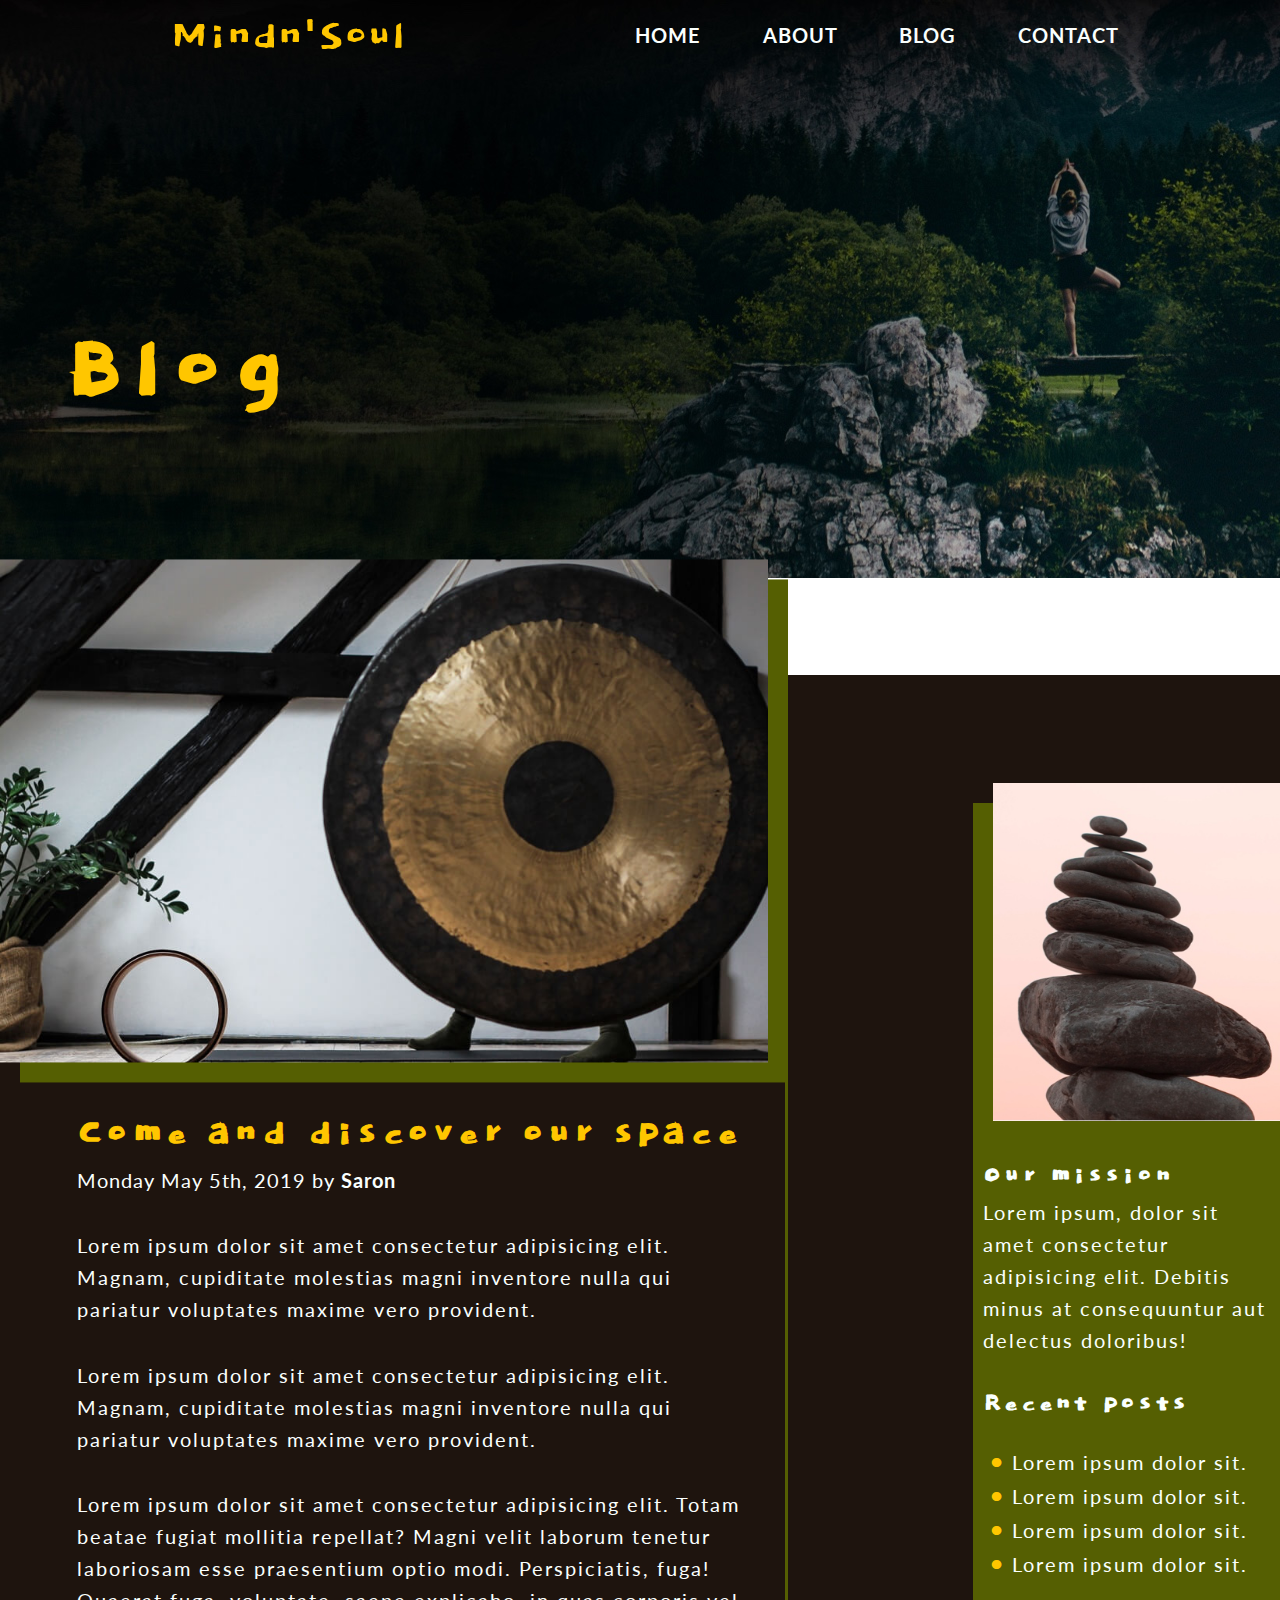
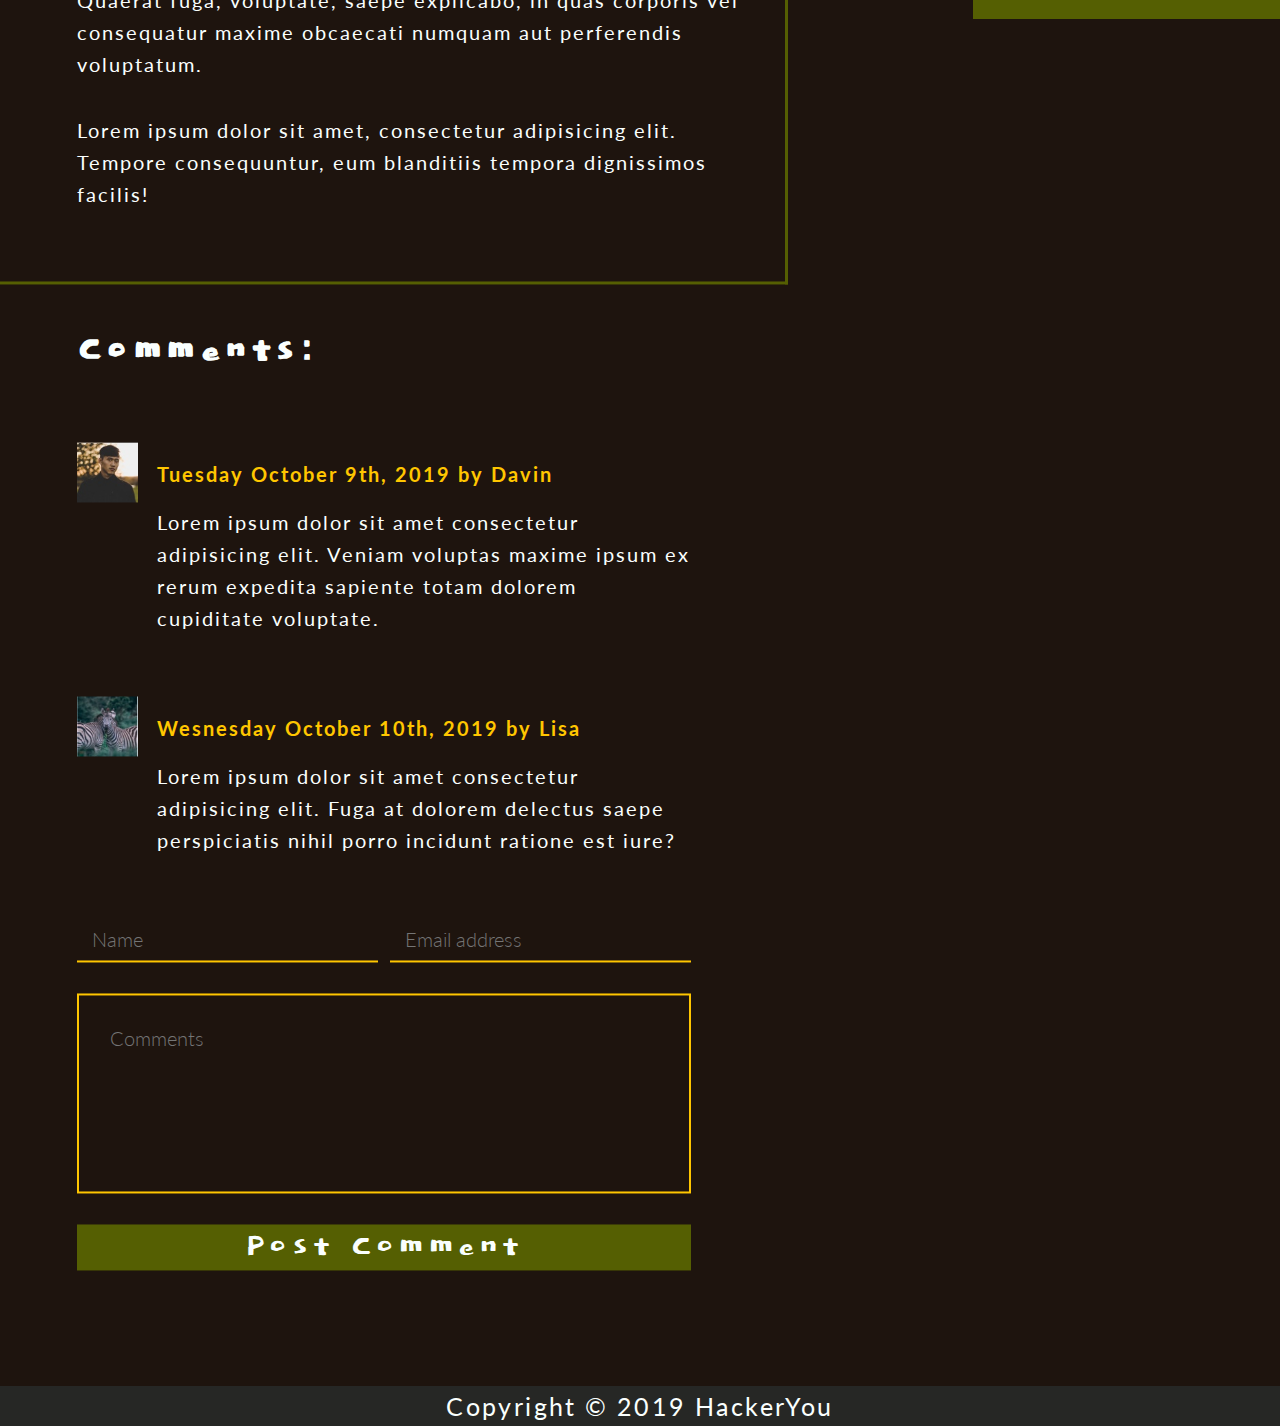
==== commit 00984f6f: "added skip link, added some accessibiliy features to icon links" ====
--- a/blog.html
+++ b/blog.html
@@ -24,11 +24,12 @@
         
                 <nav>
                     <ul class="navLinks">
+                        <li><a class="skipLink visuallyHidden" href=#mainBlog>skip to main content</a></li>
                         <li><a href="index.html">Home</a></li>
                         <li><a href="#">About</a></li>
                         <li><a href="#">Blog</a></li>
                         <li><a href="contact.html">Contact</a></li>
-                        <li><a href="#"><i class="fas fa-bars"></i></a></li>
+                        <li><a aria-label="Expand main navigation." href="#"><i aria-hidden="true" class="fas fa-bars"></i></a></li>
                     </ul>
                 </nav>
             </div>
@@ -38,7 +39,7 @@
             </div>
         </header>
         
-        <main>
+        <main id="mainBlog">
             <div class="blogLeftColumn">
                 <div class="blogLeftColumnInnerWrap">
                     <article class="blogPost">
@@ -111,19 +112,22 @@
                     <div class="asideImg">
                         <img src="assets/blogStoneStack.jpg" alt="A stack of stones.">
                     </div>
-                    <div class="asideMission">
-                        <h3>Our mission</h3>
-                        <p>Lorem ipsum, dolor sit amet consectetur adipisicing elit. Debitis minus at consequuntur aut delectus doloribus!
-                        </p>
-                    </div>
-                    <div class="recentPosts">
-                        <h3>Recent posts</h3>
-                        <ul class="postList">
-                            <li>Lorem ipsum dolor sit.</li>
-                            <li>Lorem ipsum dolor sit.</li>
-                            <li>Lorem ipsum dolor sit.</li>
-                            <li>Lorem ipsum dolor sit.</li>
-                        </ul>
+
+                    <div class="asideTxt">
+                        <div class="asideMission">
+                            <h3>Our mission</h3>
+                            <p>Lorem ipsum, dolor sit amet consectetur adipisicing elit. Debitis minus at consequuntur aut delectus doloribus!
+                            </p>
+                        </div>
+                        <div class="recentPosts">
+                            <h3>Recent posts</h3>
+                            <ul class="postList">
+                                <li>Lorem ipsum dolor sit.</li>
+                                <li>Lorem ipsum dolor sit.</li>
+                                <li>Lorem ipsum dolor sit.</li>
+                                <li>Lorem ipsum dolor sit.</li>
+                            </ul>
+                        </div>
                     </div>
                 </div>
             </aside>
--- a/styles/style.css
+++ b/styles/style.css
@@ -418,7 +418,7 @@
     line-height: 2.5rem; } }
 
 .wrapperBlog header {
-  background: url("../assets/blogHeaderBackground.jpg"); }
+  background: url("../assets/blogHeaderBackground.jpg") no-repeat; }
 
 .blogLeftColumn {
   width: 60%; }
@@ -449,7 +449,7 @@
 
 .comments {
   margin-top: 5%;
-  padding-left: 10%; }
+  padding: 0 10%; }
   .comments h2 {
     color: #fafffe; }
 
@@ -494,7 +494,7 @@
 
 .asideInnerWrap {
   background: #555f02;
-  width: 50%;
+  width: 60%;
   padding: 2%; }
 
 .asideImg img {
@@ -515,13 +515,80 @@
     font-size: 1.3rem;
     padding: 0.3rem; }
 
+@media (max-width: 1200px) {
+  .asideInnerWrap {
+    width: 70%; } }
+
 @media (max-width: 1170px) {
   .wrapperBlog header {
     background-position: 80%; } }
 
+@media (max-width: 1030px) {
+  .asideInnerWrap {
+    width: 90%; } }
+
 @media (max-width: 900px) {
   .wrapperBlog header {
-    background-position: 60%; } }
+    min-height: 95vh;
+    background-position: 60%;
+    background-size: cover; }
+  .wrapperBlog main {
+    -webkit-box-orient: vertical;
+    -webkit-box-direction: normal;
+    -ms-flex-direction: column;
+    flex-direction: column; }
+  .blogLeftColumn,
+  .blogLeftColumnInnerWrap {
+    width: 100%; }
+  .blogLeftColumnInnerWrap {
+    -webkit-transform: none;
+    -ms-transform: none;
+    transform: none; }
+  .blogImg img {
+    -webkit-box-shadow: none;
+    box-shadow: none; }
+  .blogTxt {
+    width: 100%;
+    border: 2px solide #555f02; }
+  .blogRightColumn {
+    width: 100%;
+    -webkit-box-pack: center;
+    -ms-flex-pack: center;
+    justify-content: center; }
+  .asideInnerWrap {
+    width: 100%;
+    padding: 0 2%;
+    display: -webkit-box;
+    display: -ms-flexbox;
+    display: flex; }
+  .asideImg img {
+    -webkit-transform: translateY(-5%);
+    -ms-transform: translateY(-5%);
+    transform: translateY(-5%); }
+  .asideTxt {
+    padding: 3%; }
+  .asideMission {
+    margin-bottom: 3%; }
+  .recentPosts {
+    margin-bottom: 0; }
+  .postList {
+    margin: 0; } }
+
+@media (max-width: 750px) {
+  .asideImg {
+    visibility: hidden;
+    width: 0; } }
+
+@media (max-width: 600px) {
+  .comments {
+    padding: 0 5%; }
+  .formName,
+  .formEmail {
+    width: 100%; }
+  .formName {
+    margin-right: 0; }
+  .formEmail {
+    margin-left: 0; } }
 
 @media (max-width: 500px) {
   .wrapperBlog header {
@@ -532,8 +599,22 @@
     align-items: flex-end;
     margin-bottom: 10%; } }
 
+@media (max-width: 400px) {
+  .blogTxt,
+  .asideTxt {
+    text-align: center; }
+  .comment {
+    -webkit-box-orient: vertical;
+    -webkit-box-direction: normal;
+    -ms-flex-direction: column;
+    flex-direction: column; }
+  .commentImg {
+    width: 30%; }
+  input[type=submit] {
+    letter-spacing: 0.1rem; } }
+
 .wrapperContact header {
-  background: url("../assets/contactHeaderBackground.jpg"); }
+  background: url("../assets/contactHeaderBackground.jpg") no-repeat; }
 
 .wrapperContact main {
   -ms-flex-pack: distribute;
@@ -588,6 +669,30 @@
   letter-spacing: 0.05rem;
   color: #fafffe; }
 
+@media (max-width: 1020px) {
+  .wrapperContact main {
+    -webkit-box-orient: vertical;
+    -webkit-box-direction: normal;
+    -ms-flex-direction: column;
+    flex-direction: column; }
+  .contactForm {
+    width: 90%; }
+    .contactForm form {
+      margin-left: 0;
+      -webkit-transform: none;
+      -ms-transform: none;
+      transform: none; }
+  .contactInfo {
+    width: 90%;
+    text-align: center; }
+    .contactInfo ul {
+      width: 20%;
+      margin: 0 auto; } }
+
+@media (max-width: 1000px) {
+  .contactInfo ul {
+    width: 40%; } }
+
 @media (max-width: 760px) {
   .contactHeroTxt h1 {
     line-height: 5rem; } }
@@ -595,7 +700,9 @@
 @media (max-width: 400px) {
   .contactHeroTxt h1 {
     font-size: 4rem;
-    line-height: 4rem; } }
+    line-height: 4rem; }
+  .contactInfo ul {
+    width: 70%; } }
 
 .wrapperHome header {
   background: url("../assets/homeHeaderBackground.jpg");
@@ -685,16 +792,12 @@
   align-content: space-around; }
 
 .infoSelection {
-  width: calc( 50% - 2%);
+  width: 45%;
   display: -webkit-box;
   display: -ms-flexbox;
   display: flex;
   -ms-flex-wrap: wrap;
   flex-wrap: wrap; }
-  .infoSelection:nth-child(odd) {
-    margin-right: 1%; }
-  .infoSelection::nth-child(even) {
-    margin-left: 1%; }
 
 .icon {
   background: #555f02;
@@ -709,12 +812,15 @@
 
 .infoTxt {
   width: 90%;
-  padding-left: 3%; }
+  padding: 0 0 3% 3%; }
 
 .wrapperHome h3 {
   font-size: 2rem;
   line-height: 2.9rem;
   letter-spacing: 0.215rem; }
+
+.courseInfo {
+  padding: 3% 0; }
 
 .groupProgm,
 .newLocation {
@@ -756,10 +862,10 @@
   padding: 3%; }
 
 .groupProgmTxt {
-  padding-right: 10%; }
+  padding: 0 10% 0 5%; }
 
 .newLocationTxt {
-  padding-left: 10%; }
+  padding: 0 5% 0 10%; }
 
 .freeTrial {
   background: #1e140e; }
@@ -797,7 +903,28 @@
   .gallery,
   .moreInfo,
   .freeTrialTxt {
-    padding: 10% 5%; } }
+    padding: 10% 5%; }
+  .moreInfo {
+    -webkit-box-orient: vertical;
+    -webkit-box-direction: normal;
+    -ms-flex-direction: column;
+    flex-direction: column; }
+  .infoSelection {
+    width: 80%;
+    margin: 0 auto; }
+  .icon {
+    width: 3rem;
+    height: 3rem;
+    padding-top: 0.8rem; }
+    .icon i {
+      font-size: 1.5rem; }
+  .infoTxt {
+    -webkit-box-flex: 1;
+    -ms-flex-positive: 1;
+    flex-grow: 1; }
+  .groupProgmTxt,
+  .newLocationTxt {
+    padding: 0 5%; } }
 
 @media (max-width: 1150px) {
   .wrapperHome header {
@@ -811,7 +938,16 @@
 @media (max-width: 1100px) {
   .heroContainer {
     width: 90%;
-    margin: 15% 0; } }
+    margin: 15% 0; }
+  .groupProgmImg,
+  .groupProgmTxt,
+  .newLocationImg,
+  .newLocationTxt {
+    width: 50%; }
+  .newLocationImg {
+    -webkit-transform: translateY(13%);
+    -ms-transform: translateY(13%);
+    transform: translateY(13%); } }
 
 @media (max-width: 1000px) {
   .wrapperHome header {
@@ -848,22 +984,74 @@
       object-position: center 80%; }
   .newAdventureTxt {
     text-align: center;
-    padding: 10% 5%; } }
+    padding: 10% 5%; }
+  .courseInfo {
+    padding: 5%;
+    text-align: center; }
+  .groupProgm {
+    -webkit-box-orient: vertical;
+    -webkit-box-direction: normal;
+    -ms-flex-direction: column;
+    flex-direction: column; }
+  .newLocation {
+    -webkit-box-orient: vertical;
+    -webkit-box-direction: reverse;
+    -ms-flex-direction: column-reverse;
+    flex-direction: column-reverse; }
+  .groupProgmImg,
+  .newLocationImg {
+    width: 100%;
+    -webkit-transform: none;
+    -ms-transform: none;
+    transform: none; }
+  .groupProgmTxt,
+  .newLocationTxt {
+    width: 100%;
+    padding: 5%; } }
 
 @media (max-width: 860px) {
   .heroTxt h1 {
-    font-size: 5rem; } }
+    font-size: 5rem; }
+  .infoTxt {
+    width: 50%; }
+  .banner img {
+    height: 400px;
+    -o-object-fit: cover;
+    object-fit: cover;
+    -o-object-position: 76%;
+    object-position: 76%; } }
 
 @media (max-width: 790px) {
   .wrapperHome header {
-    background-position: 85%; } }
+    background-position: 85%; }
+  .gallery img {
+    width: calc( 50% - 2%); }
+    .gallery img:nth-child(2) {
+      visibility: hidden;
+      width: 0; }
+  .banner img {
+    -o-object-position: 80%;
+    object-position: 80%; } }
 
 @media (max-width: 650px) {
   .heroTxt h1 {
     font-size: 4.5rem;
     line-height: 4rem; }
     .heroTxt h1 span {
-      font-size: 2.3rem; } }
+      font-size: 2.3rem; }
+  .infoSelection {
+    width: 100%;
+    -webkit-box-orient: vertical;
+    -webkit-box-direction: normal;
+    -ms-flex-direction: column;
+    flex-direction: column;
+    padding: 3% 0; }
+  .icon {
+    margin: 0 auto; }
+  .infoTxt {
+    width: 100%;
+    padding: 0;
+    text-align: center; } }
 
 @media (max-width: 600px) {
   .wrapperHome header {
@@ -873,7 +1061,23 @@
     background: linear-gradient(to bottom, rgba(0, 0, 0, 0.9) 30%, rgba(0, 0, 0, 0)), url("../assets/homeHeaderBackground.jpg");
     background-position: 88%; }
   .heroContainer {
-    margin: 33% 2%; } }
+    margin: 33% 2%; }
+  .courseInfo {
+    padding: 0; }
+  .groupProgmImg img,
+  .newLocationImg img {
+    -webkit-box-shadow: none;
+    box-shadow: none; }
+  .banner img {
+    height: 350px; } }
+
+@media (max-width: 520px) {
+  .gallery img {
+    width: 100%;
+    margin: 0; }
+    .gallery img:last-child {
+      visibility: hidden;
+      width: 0; } }
 
 @media (max-width: 500px) {
   .heroTxt h1 {
@@ -884,6 +1088,8 @@
   .heroContainer {
     margin: 45% 2%; }
   .newAdventureImg img {
+    height: 300px; }
+  .banner img {
     height: 300px; } }
 
 @media (max-width: 450px) {
